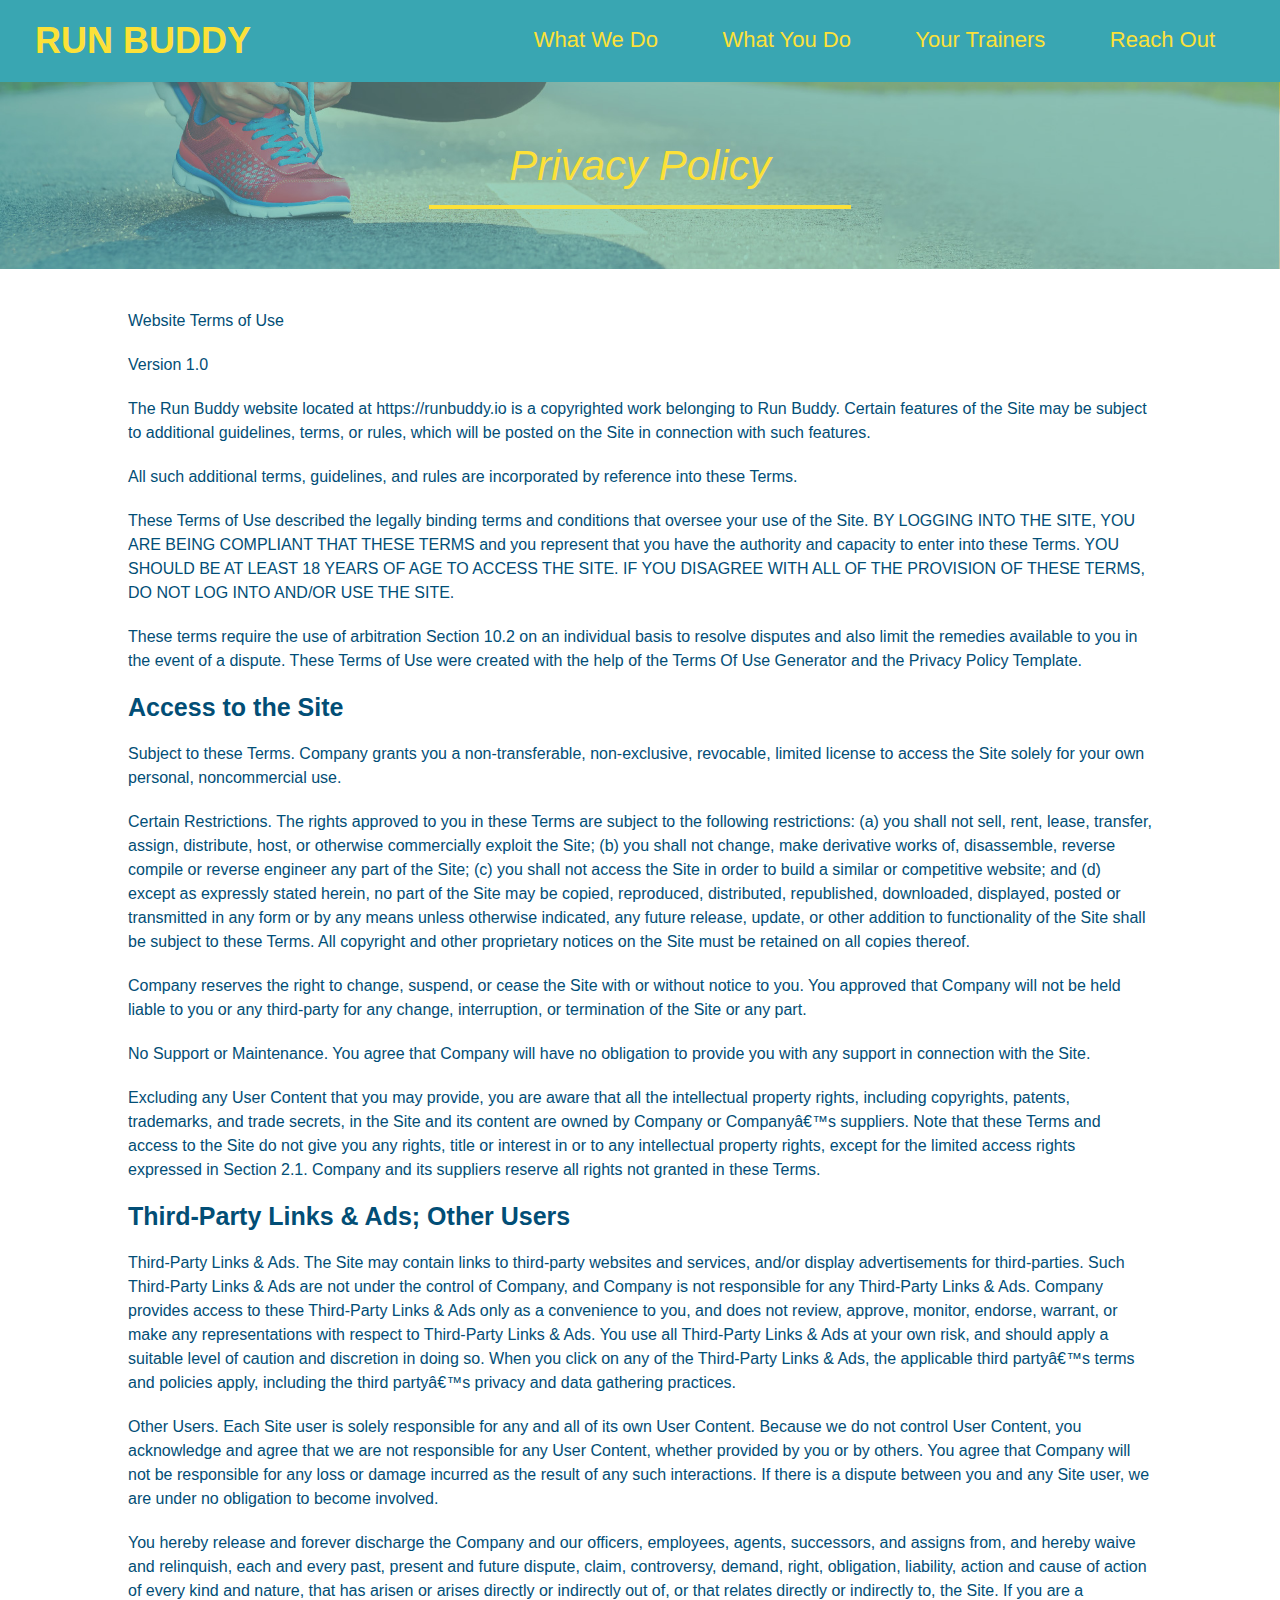
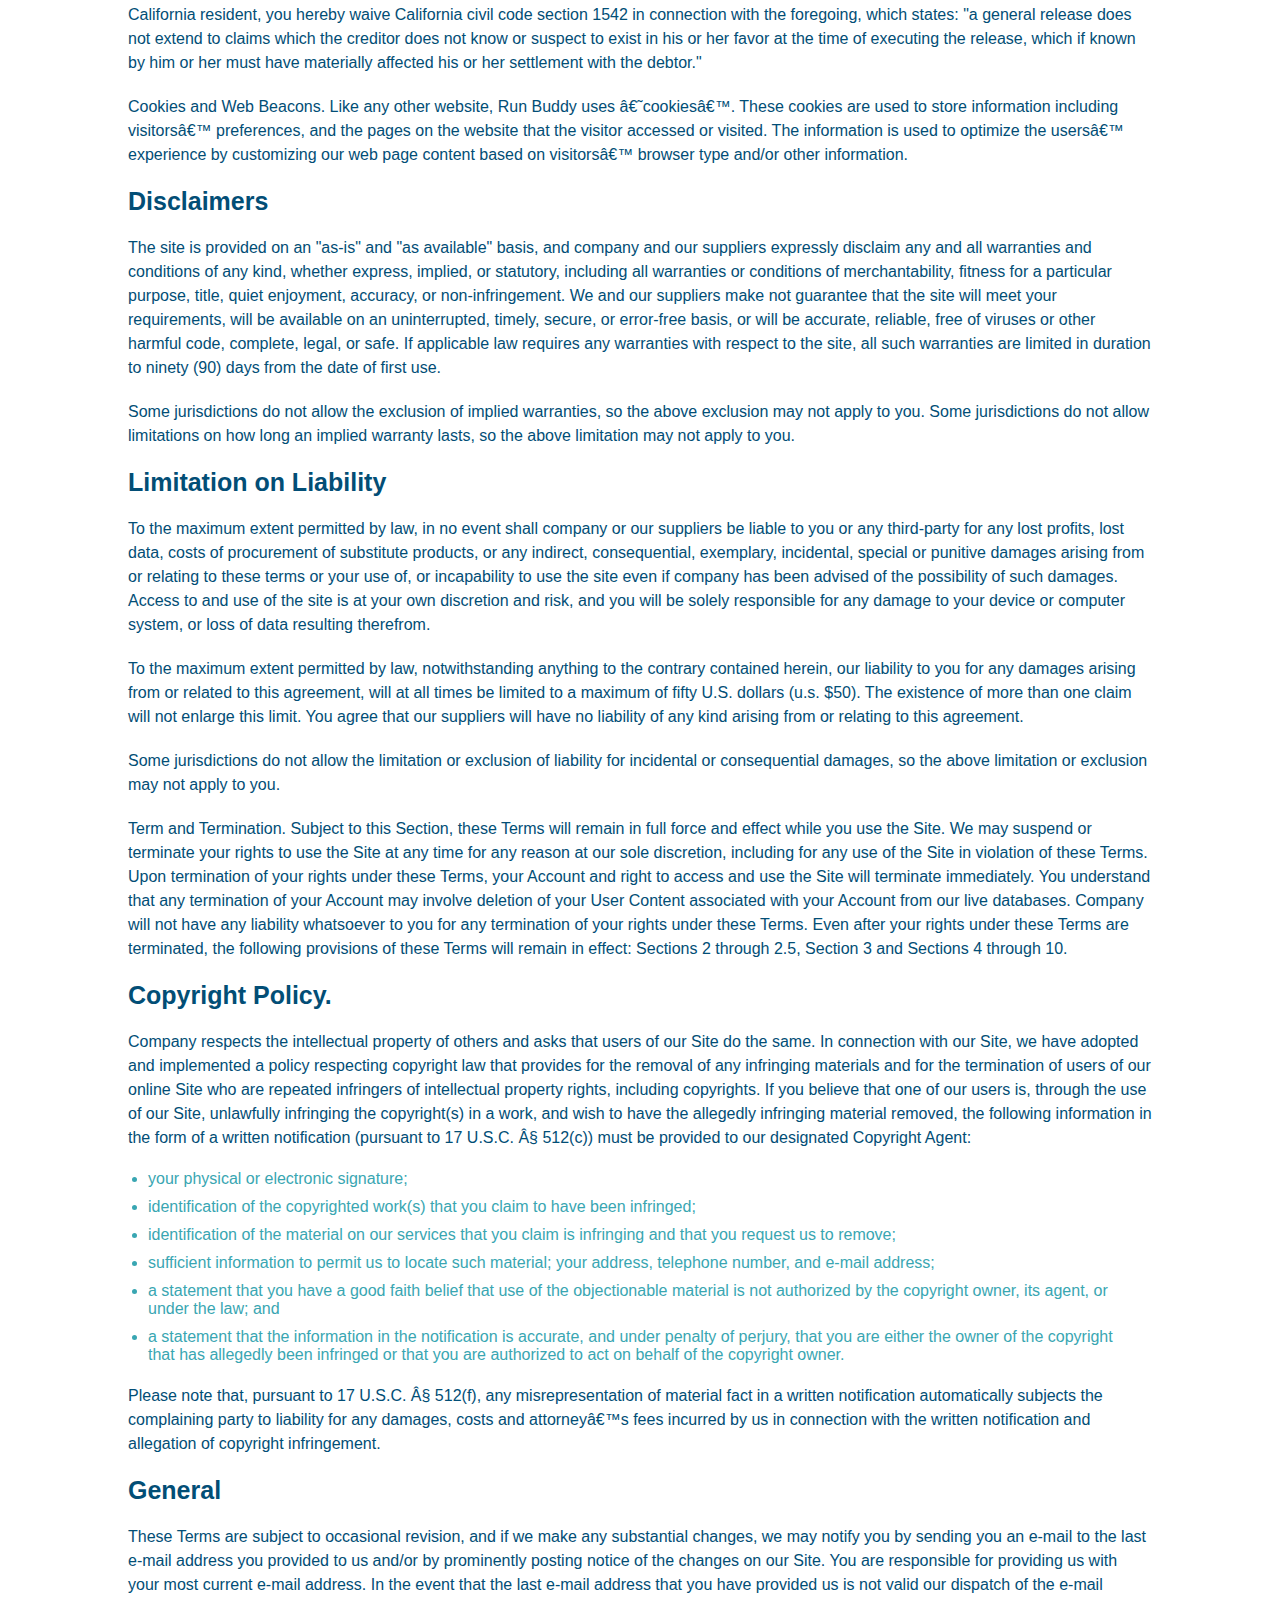
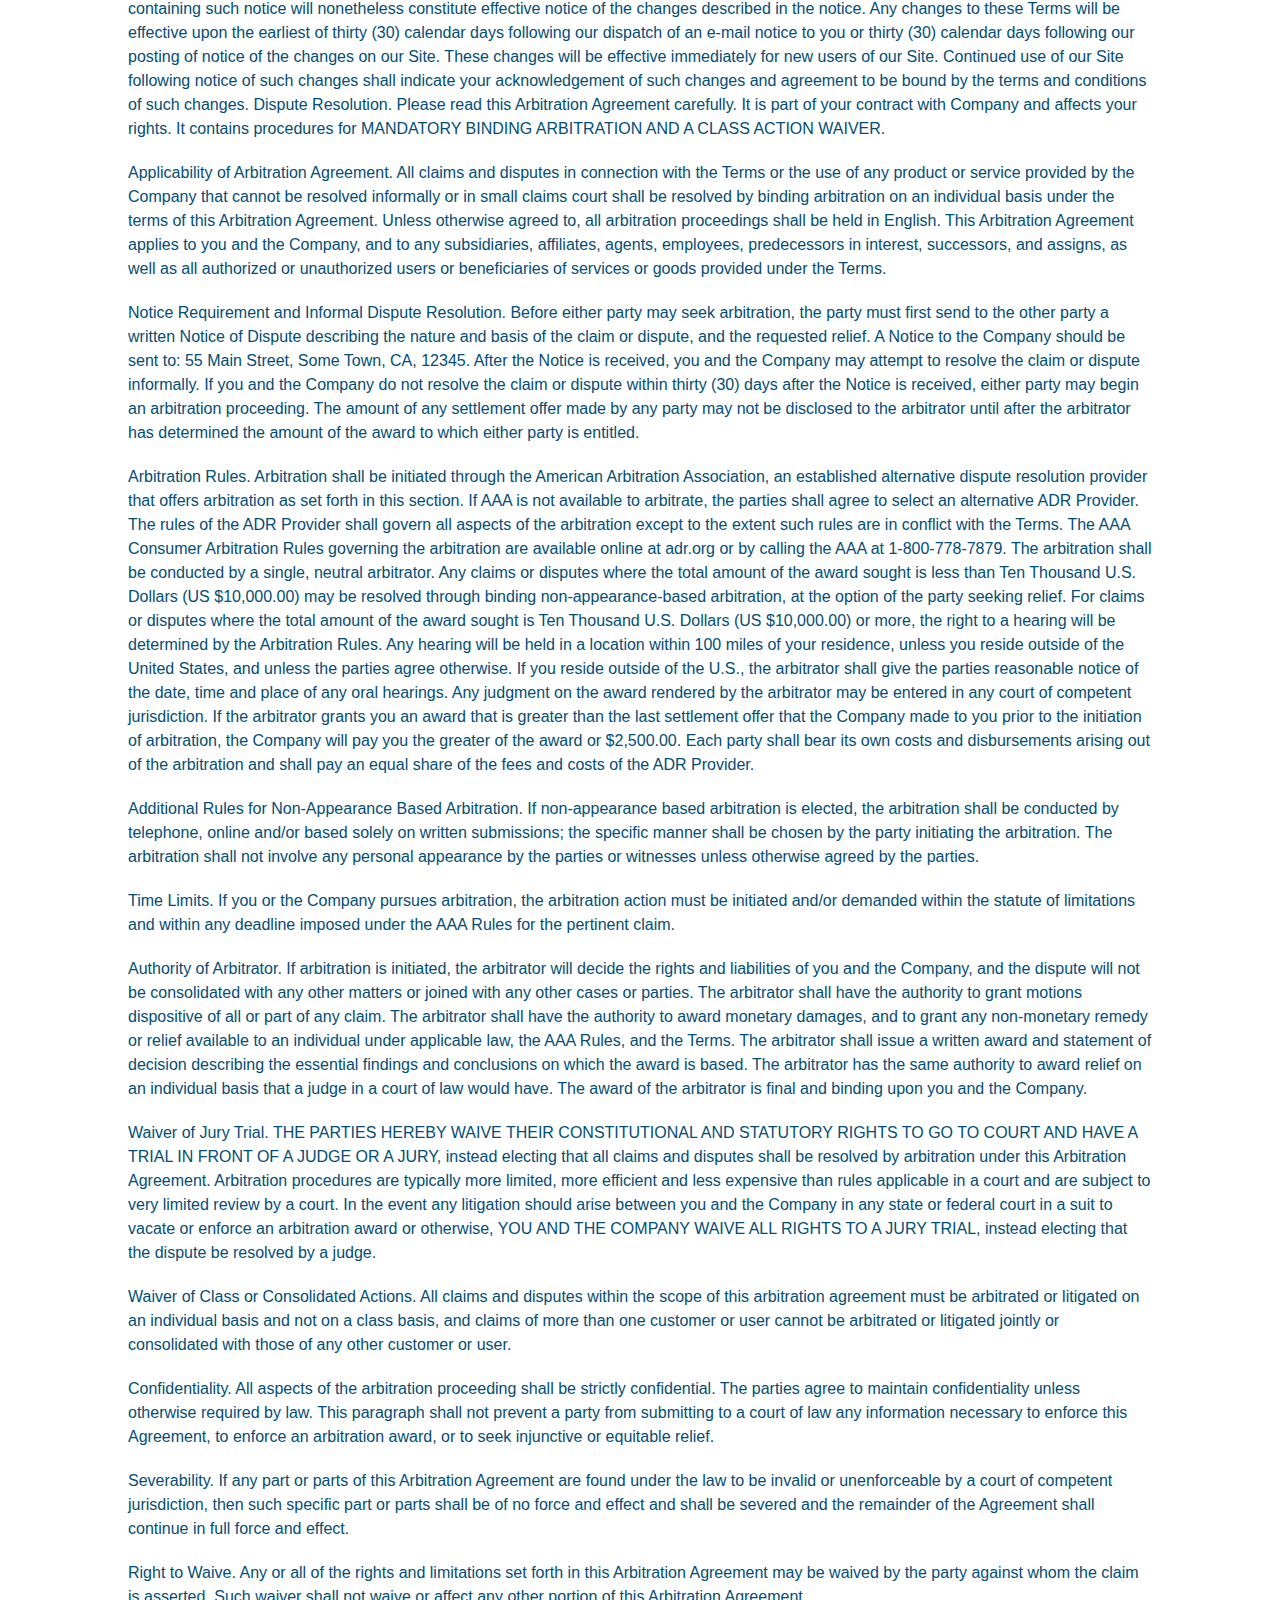
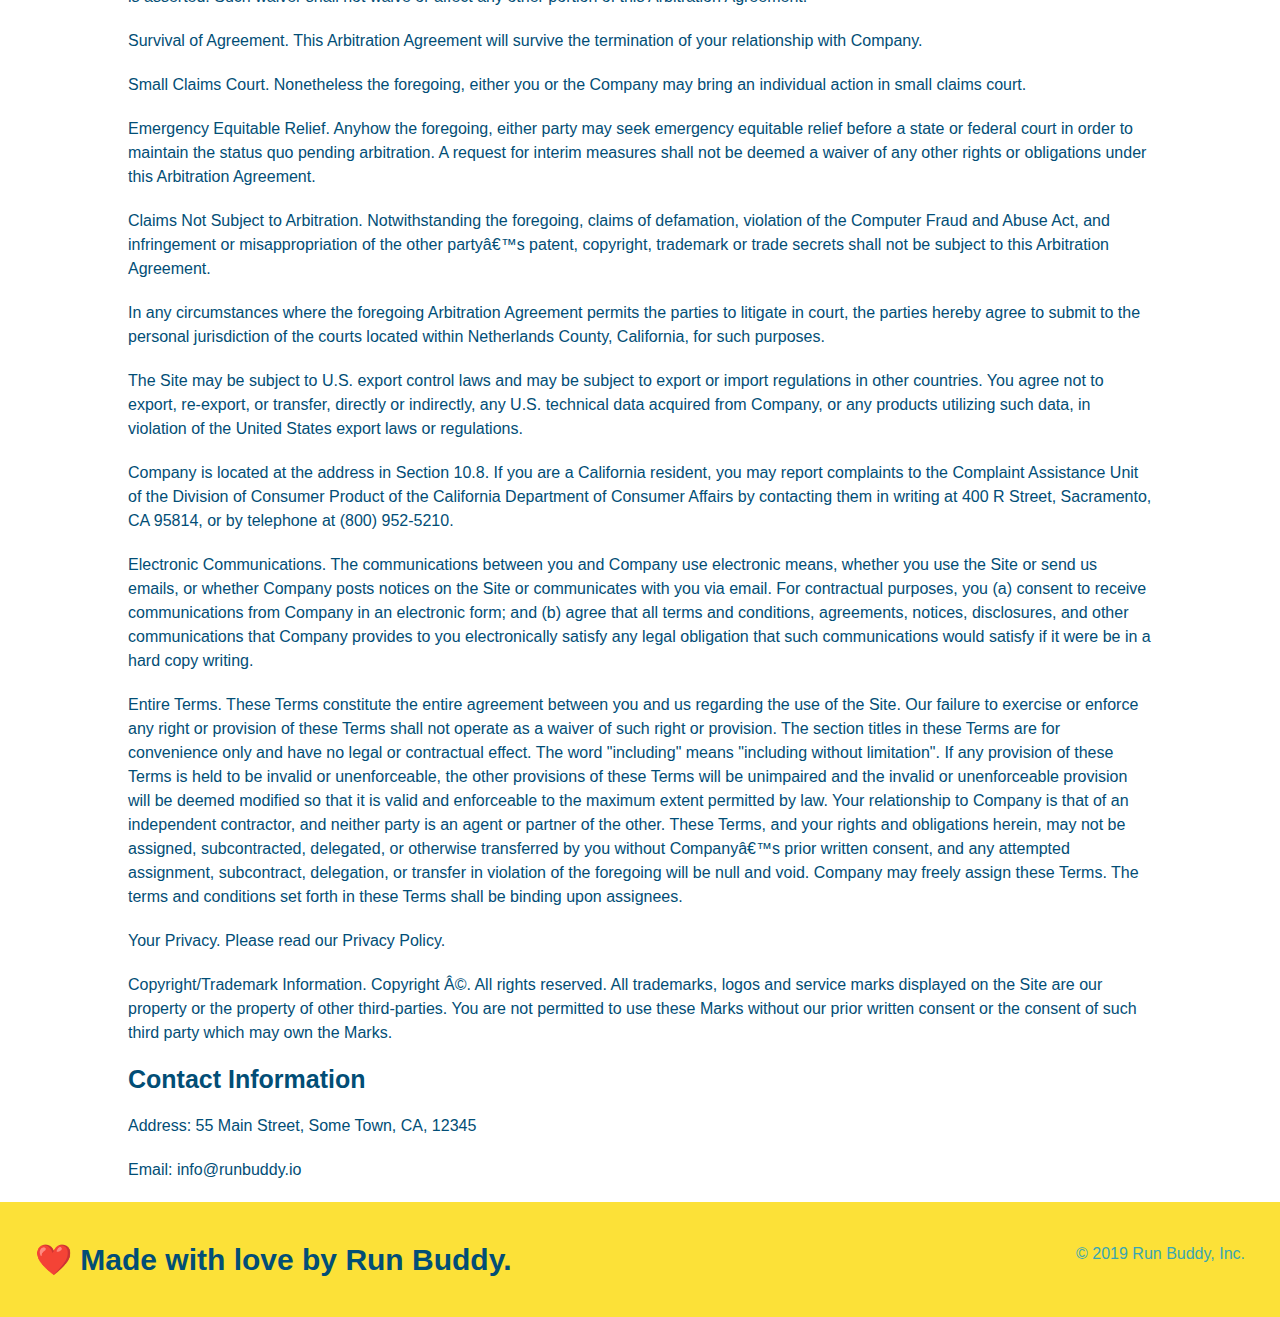
==== private-policy.html @ aa8a50f5 "added privacy policy css" ====
<!DOCTYPE html>
<html lang="en">
  <head>
    <meta charset="UTF-8" />
    <link rel = 'stylesheet' href = './assets/css/style.css' />
    <link rel="stylesheet" href="./assets/css/secondary-styles.css" />
    <title>Privacy Policy - Run Buddy</title>
  </head>
  <body>
    <header>
        <h1>
            <a href = '/'>RUN BUDDY</a>
        </h1>
        <nav>
            <!-- Unordered list elements -->
            <ul>
                <!-- List item elements -->
                <li>
                    <!-- anchor element -->
                    <a href="./index.html#what-we-do">What We Do</a>
                </li>
                <li>
                    <a href="./index.html#what-you-do">What You Do</a>
                </li>
                <li>
                    <a href="./index.html#your-trainers">Your Trainers</a>
                </li>
                <li>
                    <a href="./index.html#reach-out">Reach Out</a>
                </li>
            </ul>
        </nav>
    </header>
    <section class="hero">
        <h2 class="page-title">
            Privacy Policy
        </h2>
    </section>
    <article class="secondary-content">
        <p>
            Website Terms of Use
          </p>
    
          <p>
            Version 1.0
          </p>
    
          <p>
            The Run Buddy website located at https://runbuddy.io is a copyrighted work belonging to Run Buddy. Certain
            features of the Site may be subject to additional guidelines, terms, or rules, which will be posted on the Site
            in connection with such features.
          </p>
    
          <p>
            All such additional terms, guidelines, and rules are incorporated by reference into these Terms.
          </p>
    
          <p>
            These Terms of Use described the legally binding terms and conditions that oversee your use of the Site. BY
            LOGGING INTO THE SITE, YOU ARE BEING COMPLIANT THAT THESE TERMS and you represent that you have the authority
            and capacity to enter into these Terms. YOU SHOULD BE AT LEAST 18 YEARS OF AGE TO ACCESS THE SITE. IF YOU
            DISAGREE WITH ALL OF THE PROVISION OF THESE TERMS, DO NOT LOG INTO AND/OR USE THE SITE.
          </p>
    
          <p>
            These terms require the use of arbitration Section 10.2 on an individual basis to resolve disputes and also
            limit the remedies available to you in the event of a dispute. These Terms of Use were created with the help of
            the Terms Of Use Generator and the Privacy Policy Template.
          </p>
    
          <h3>
            Access to the Site
          </h3>
    
          <p>
            Subject to these Terms. Company grants you a non-transferable, non-exclusive, revocable, limited license to
            access the Site solely for your own personal, noncommercial use.
          </p>
    
          <p>
            Certain Restrictions. The rights approved to you in these Terms are subject to the following restrictions: (a)
            you shall not sell, rent, lease, transfer, assign, distribute, host, or otherwise commercially exploit the Site;
            (b) you shall not change, make derivative works of, disassemble, reverse compile or reverse engineer any part of
            the Site; (c) you shall not access the Site in order to build a similar or competitive website; and (d) except
            as expressly stated herein, no part of the Site may be copied, reproduced, distributed, republished, downloaded,
            displayed, posted or transmitted in any form or by any means unless otherwise indicated, any future release,
            update, or other addition to functionality of the Site shall be subject to these Terms. All copyright and other
            proprietary notices on the Site must be retained on all copies thereof.
          </p>
    
          <p>
            Company reserves the right to change, suspend, or cease the Site with or without notice to you. You approved
            that Company will not be held liable to you or any third-party for any change, interruption, or termination of
            the Site or any part.
          </p>
    
          <p>
            No Support or Maintenance. You agree that Company will have no obligation to provide you with any support in
            connection with the Site.
          </p>
    
          <p>
            Excluding any User Content that you may provide, you are aware that all the intellectual property rights,
            including copyrights, patents, trademarks, and trade secrets, in the Site and its content are owned by Company
            or Companyâ€™s suppliers. Note that these Terms and access to the Site do not give you any rights, title or
            interest in or to any intellectual property rights, except for the limited access rights expressed in Section
            2.1. Company and its suppliers reserve all rights not granted in these Terms.
          </p>
    
          <h3>
            Third-Party Links & Ads; Other Users
          </h3>
    
          <p>
            Third-Party Links & Ads. The Site may contain links to third-party websites and services, and/or display
            advertisements for third-parties. Such Third-Party Links & Ads are not under the control of Company, and Company
            is not responsible for any Third-Party Links & Ads. Company provides access to these Third-Party Links & Ads
            only as a convenience to you, and does not review, approve, monitor, endorse, warrant, or make any
            representations with respect to Third-Party Links & Ads. You use all Third-Party Links & Ads at your own risk,
            and should apply a suitable level of caution and discretion in doing so. When you click on any of the
            Third-Party Links & Ads, the applicable third partyâ€™s terms and policies apply, including the third partyâ€™s
            privacy and data gathering practices.
          </p>
    
          <p>
            Other Users. Each Site user is solely responsible for any and all of its own User Content. Because we do not
            control User Content, you acknowledge and agree that we are not responsible for any User Content, whether
            provided by you or by others. You agree that Company will not be responsible for any loss or damage incurred as
            the result of any such interactions. If there is a dispute between you and any Site user, we are under no
            obligation to become involved.
          </p>
    
          <p>
            You hereby release and forever discharge the Company and our officers, employees, agents, successors, and
            assigns from, and hereby waive and relinquish, each and every past, present and future dispute, claim,
            controversy, demand, right, obligation, liability, action and cause of action of every kind and nature, that has
            arisen or arises directly or indirectly out of, or that relates directly or indirectly to, the Site. If you are
            a California resident, you hereby waive California civil code section 1542 in connection with the foregoing,
            which states: "a general release does not extend to claims which the creditor does not know or suspect to exist
            in his or her favor at the time of executing the release, which if known by him or her must have materially
            affected his or her settlement with the debtor."
          </p>
    
          <p>
            Cookies and Web Beacons. Like any other website, Run Buddy uses â€˜cookiesâ€™. These cookies are used to store
            information including visitorsâ€™ preferences, and the pages on the website that the visitor accessed or visited.
            The information is used to optimize the usersâ€™ experience by customizing our web page content based on visitorsâ€™
            browser type and/or other information.
          </p>
    
          <h3>
            Disclaimers
          </h3>
    
          <p>
            The site is provided on an "as-is" and "as available" basis, and company and our suppliers expressly disclaim
            any and all warranties and conditions of any kind, whether express, implied, or statutory, including all
            warranties or conditions of merchantability, fitness for a particular purpose, title, quiet enjoyment, accuracy,
            or non-infringement. We and our suppliers make not guarantee that the site will meet your requirements, will be
            available on an uninterrupted, timely, secure, or error-free basis, or will be accurate, reliable, free of
            viruses or other harmful code, complete, legal, or safe. If applicable law requires any warranties with respect
            to the site, all such warranties are limited in duration to ninety (90) days from the date of first use.
          </p>
    
          <p>
            Some jurisdictions do not allow the exclusion of implied warranties, so the above exclusion may not apply to
            you. Some jurisdictions do not allow limitations on how long an implied warranty lasts, so the above limitation
            may not apply to you.
          </p>
    
          <h3>
            Limitation on Liability
          </h3>
    
          <p>
            To the maximum extent permitted by law, in no event shall company or our suppliers be liable to you or any
            third-party for any lost profits, lost data, costs of procurement of substitute products, or any indirect,
            consequential, exemplary, incidental, special or punitive damages arising from or relating to these terms or
            your use of, or incapability to use the site even if company has been advised of the possibility of such
            damages. Access to and use of the site is at your own discretion and risk, and you will be solely responsible
            for any damage to your device or computer system, or loss of data resulting therefrom.
          </p>
    
          <p>
            To the maximum extent permitted by law, notwithstanding anything to the contrary contained herein, our liability
            to you for any damages arising from or related to this agreement, will at all times be limited to a maximum of
            fifty U.S. dollars (u.s. $50). The existence of more than one claim will not enlarge this limit. You agree that
            our suppliers will have no liability of any kind arising from or relating to this agreement.
          </p>
    
          <p>
            Some jurisdictions do not allow the limitation or exclusion of liability for incidental or consequential
            damages, so the above limitation or exclusion may not apply to you.
          </p>
    
          <p>
            Term and Termination. Subject to this Section, these Terms will remain in full force and effect while you use
            the Site. We may suspend or terminate your rights to use the Site at any time for any reason at our sole
            discretion, including for any use of the Site in violation of these Terms. Upon termination of your rights under
            these Terms, your Account and right to access and use the Site will terminate immediately. You understand that
            any termination of your Account may involve deletion of your User Content associated with your Account from our
            live databases. Company will not have any liability whatsoever to you for any termination of your rights under
            these Terms. Even after your rights under these Terms are terminated, the following provisions of these Terms
            will remain in effect: Sections 2 through 2.5, Section 3 and Sections 4 through 10.
          </p>
    
          <h3>
            Copyright Policy.
          </h3>
    
          <p>
            Company respects the intellectual property of others and asks that users of our Site do the same. In connection
            with our Site, we have adopted and implemented a policy respecting copyright law that provides for the removal
            of any infringing materials and for the termination of users of our online Site who are repeated infringers of
            intellectual property rights, including copyrights. If you believe that one of our users is, through the use of
            our Site, unlawfully infringing the copyright(s) in a work, and wish to have the allegedly infringing material
            removed, the following information in the form of a written notification (pursuant to 17 U.S.C. Â§ 512(c)) must
            be provided to our designated Copyright Agent:
          </p>
    
          <ul>
            <li>
              your physical or electronic signature;
            </li>
            <li>
              identification of the copyrighted work(s) that you claim to have been infringed;
            </li>
            <li>
              identification of the material on our services that you claim is infringing and that you request us to remove;
            </li>
            <li>
              sufficient information to permit us to locate such material; your address, telephone number, and e-mail
              address;
            </li>
            <li>
              a statement that you have a good faith belief that use of the objectionable material is not authorized by the
              copyright owner, its agent, or under the law; and
            </li>
            <li>
              a statement that the information in the notification is accurate, and under penalty of perjury, that you are
              either the owner of the copyright that has allegedly been infringed or that you are authorized to act on
              behalf of the copyright owner.
            </li>
          </ul>
    
          <p>
            Please note that, pursuant to 17 U.S.C. Â§ 512(f), any misrepresentation of material fact in a written
            notification automatically subjects the complaining party to liability for any damages, costs and attorneyâ€™s
            fees incurred by us in connection with the written notification and allegation of copyright infringement.
          </p>
    
          <h3>
            General
          </h3>
    
          <p>
            These Terms are subject to occasional revision, and if we make any substantial changes, we may notify you by
            sending you an e-mail to the last e-mail address you provided to us and/or by prominently posting notice of the
            changes on our Site. You are responsible for providing us with your most current e-mail address. In the event
            that the last e-mail address that you have provided us is not valid our dispatch of the e-mail containing such
            notice will nonetheless constitute effective notice of the changes described in the notice. Any changes to these
            Terms will be effective upon the earliest of thirty (30) calendar days following our dispatch of an e-mail
            notice to you or thirty (30) calendar days following our posting of notice of the changes on our Site. These
            changes will be effective immediately for new users of our Site. Continued use of our Site following notice of
            such changes shall indicate your acknowledgement of such changes and agreement to be bound by the terms and
            conditions of such changes. Dispute Resolution. Please read this Arbitration Agreement carefully. It is part of
            your contract with Company and affects your rights. It contains procedures for MANDATORY BINDING ARBITRATION AND
            A CLASS ACTION WAIVER.
          </p>
    
          <p>
            Applicability of Arbitration Agreement. All claims and disputes in connection with the Terms or the use of any
            product or service provided by the Company that cannot be resolved informally or in small claims court shall be
            resolved by binding arbitration on an individual basis under the terms of this Arbitration Agreement. Unless
            otherwise agreed to, all arbitration proceedings shall be held in English. This Arbitration Agreement applies to
            you and the Company, and to any subsidiaries, affiliates, agents, employees, predecessors in interest,
            successors, and assigns, as well as all authorized or unauthorized users or beneficiaries of services or goods
            provided under the Terms.
          </p>
    
          <p>
            Notice Requirement and Informal Dispute Resolution. Before either party may seek arbitration, the party must
            first send to the other party a written Notice of Dispute describing the nature and basis of the claim or
            dispute, and the requested relief. A Notice to the Company should be sent to: 55 Main Street, Some Town, CA,
            12345. After the Notice is received, you and the Company may attempt to resolve the claim or dispute informally.
            If you and the Company do not resolve the claim or dispute within thirty (30) days after the Notice is received,
            either party may begin an arbitration proceeding. The amount of any settlement offer made by any party may not
            be disclosed to the arbitrator until after the arbitrator has determined the amount of the award to which either
            party is entitled.
          </p>
    
          <p>
            Arbitration Rules. Arbitration shall be initiated through the American Arbitration Association, an established
            alternative dispute resolution provider that offers arbitration as set forth in this section. If AAA is not
            available to arbitrate, the parties shall agree to select an alternative ADR Provider. The rules of the ADR
            Provider shall govern all aspects of the arbitration except to the extent such rules are in conflict with the
            Terms. The AAA Consumer Arbitration Rules governing the arbitration are available online at adr.org or by
            calling the AAA at 1-800-778-7879. The arbitration shall be conducted by a single, neutral arbitrator. Any
            claims or disputes where the total amount of the award sought is less than Ten Thousand U.S. Dollars (US
            $10,000.00) may be resolved through binding non-appearance-based arbitration, at the option of the party seeking
            relief. For claims or disputes where the total amount of the award sought is Ten Thousand U.S. Dollars (US
            $10,000.00) or more, the right to a hearing will be determined by the Arbitration Rules. Any hearing will be
            held in a location within 100 miles of your residence, unless you reside outside of the United States, and
            unless the parties agree otherwise. If you reside outside of the U.S., the arbitrator shall give the parties
            reasonable notice of the date, time and place of any oral hearings. Any judgment on the award rendered by the
            arbitrator may be entered in any court of competent jurisdiction. If the arbitrator grants you an award that is
            greater than the last settlement offer that the Company made to you prior to the initiation of arbitration, the
            Company will pay you the greater of the award or $2,500.00. Each party shall bear its own costs and
            disbursements arising out of the arbitration and shall pay an equal share of the fees and costs of the ADR
            Provider.
          </p>
    
          <p>
            Additional Rules for Non-Appearance Based Arbitration. If non-appearance based arbitration is elected, the
            arbitration shall be conducted by telephone, online and/or based solely on written submissions; the specific
            manner shall be chosen by the party initiating the arbitration. The arbitration shall not involve any personal
            appearance by the parties or witnesses unless otherwise agreed by the parties.
          </p>
    
          <p>
            Time Limits. If you or the Company pursues arbitration, the arbitration action must be initiated and/or demanded
            within the statute of limitations and within any deadline imposed under the AAA Rules for the pertinent claim.
          </p>
    
          <p>
            Authority of Arbitrator. If arbitration is initiated, the arbitrator will decide the rights and liabilities of
            you and the Company, and the dispute will not be consolidated with any other matters or joined with any other
            cases or parties. The arbitrator shall have the authority to grant motions dispositive of all or part of any
            claim. The arbitrator shall have the authority to award monetary damages, and to grant any non-monetary remedy
            or relief available to an individual under applicable law, the AAA Rules, and the Terms. The arbitrator shall
            issue a written award and statement of decision describing the essential findings and conclusions on which the
            award is based. The arbitrator has the same authority to award relief on an individual basis that a judge in a
            court of law would have. The award of the arbitrator is final and binding upon you and the Company.
          </p>
    
          <p>
            Waiver of Jury Trial. THE PARTIES HEREBY WAIVE THEIR CONSTITUTIONAL AND STATUTORY RIGHTS TO GO TO COURT AND HAVE
            A TRIAL IN FRONT OF A JUDGE OR A JURY, instead electing that all claims and disputes shall be resolved by
            arbitration under this Arbitration Agreement. Arbitration procedures are typically more limited, more efficient
            and less expensive than rules applicable in a court and are subject to very limited review by a court. In the
            event any litigation should arise between you and the Company in any state or federal court in a suit to vacate
            or enforce an arbitration award or otherwise, YOU AND THE COMPANY WAIVE ALL RIGHTS TO A JURY TRIAL, instead
            electing that the dispute be resolved by a judge.
          </p>
    
          <p>
            Waiver of Class or Consolidated Actions. All claims and disputes within the scope of this arbitration agreement
            must be arbitrated or litigated on an individual basis and not on a class basis, and claims of more than one
            customer or user cannot be arbitrated or litigated jointly or consolidated with those of any other customer or
            user.
          </p>
    
          <p>
            Confidentiality. All aspects of the arbitration proceeding shall be strictly confidential. The parties agree to
            maintain confidentiality unless otherwise required by law. This paragraph shall not prevent a party from
            submitting to a court of law any information necessary to enforce this Agreement, to enforce an arbitration
            award, or to seek injunctive or equitable relief.
          </p>
    
          <p>
            Severability. If any part or parts of this Arbitration Agreement are found under the law to be invalid or
            unenforceable by a court of competent jurisdiction, then such specific part or parts shall be of no force and
            effect and shall be severed and the remainder of the Agreement shall continue in full force and effect.
          </p>
    
          <p>
            Right to Waive. Any or all of the rights and limitations set forth in this Arbitration Agreement may be waived
            by the party against whom the claim is asserted. Such waiver shall not waive or affect any other portion of this
            Arbitration Agreement.
          </p>
    
          <p>
            Survival of Agreement. This Arbitration Agreement will survive the termination of your relationship with
            Company.
          </p>
    
          <p>
            Small Claims Court. Nonetheless the foregoing, either you or the Company may bring an individual action in small
            claims court.
          </p>
    
          <p>
            Emergency Equitable Relief. Anyhow the foregoing, either party may seek emergency equitable relief before a
            state or federal court in order to maintain the status quo pending arbitration. A request for interim measures
            shall not be deemed a waiver of any other rights or obligations under this Arbitration Agreement.
          </p>
    
          <p>
            Claims Not Subject to Arbitration. Notwithstanding the foregoing, claims of defamation, violation of the
            Computer Fraud and Abuse Act, and infringement or misappropriation of the other partyâ€™s patent, copyright,
            trademark or trade secrets shall not be subject to this Arbitration Agreement.
          </p>
    
          <p>
            In any circumstances where the foregoing Arbitration Agreement permits the parties to litigate in court, the
            parties hereby agree to submit to the personal jurisdiction of the courts located within Netherlands County,
            California, for such purposes.
          </p>
    
          <p>
            The Site may be subject to U.S. export control laws and may be subject to export or import regulations in other
            countries. You agree not to export, re-export, or transfer, directly or indirectly, any U.S. technical data
            acquired from Company, or any products utilizing such data, in violation of the United States export laws or
            regulations.
          </p>
    
          <p>
            Company is located at the address in Section 10.8. If you are a California resident, you may report complaints
            to the Complaint Assistance Unit of the Division of Consumer Product of the California Department of Consumer
            Affairs by contacting them in writing at 400 R Street, Sacramento, CA 95814, or by telephone at (800) 952-5210.
          </p>
    
          <p>
            Electronic Communications. The communications between you and Company use electronic means, whether you use the
            Site or send us emails, or whether Company posts notices on the Site or communicates with you via email. For
            contractual purposes, you (a) consent to receive communications from Company in an electronic form; and (b)
            agree that all terms and conditions, agreements, notices, disclosures, and other communications that Company
            provides to you electronically satisfy any legal obligation that such communications would satisfy if it were be
            in a hard copy writing.
          </p>
    
          <p>
            Entire Terms. These Terms constitute the entire agreement between you and us regarding the use of the Site. Our
            failure to exercise or enforce any right or provision of these Terms shall not operate as a waiver of such right
            or provision. The section titles in these Terms are for convenience only and have no legal or contractual
            effect. The word "including" means "including without limitation". If any provision of these Terms is held to be
            invalid or unenforceable, the other provisions of these Terms will be unimpaired and the invalid or
            unenforceable provision will be deemed modified so that it is valid and enforceable to the maximum extent
            permitted by law. Your relationship to Company is that of an independent contractor, and neither party is an
            agent or partner of the other. These Terms, and your rights and obligations herein, may not be assigned,
            subcontracted, delegated, or otherwise transferred by you without Companyâ€™s prior written consent, and any
            attempted assignment, subcontract, delegation, or transfer in violation of the foregoing will be null and void.
            Company may freely assign these Terms. The terms and conditions set forth in these Terms shall be binding upon
            assignees.
          </p>
    
          <p>
            Your Privacy. Please read our Privacy Policy.
          </p>
    
          <p>
            Copyright/Trademark Information. Copyright Â©. All rights reserved. All trademarks, logos and service marks
            displayed on the Site are our property or the property of other third-parties. You are not permitted to use
            these Marks without our prior written consent or the consent of such third party which may own the Marks.
          </p>
    
          <h3>
            Contact Information
          </h3>
    
          <p>
            Address: 55 Main Street, Some Town, CA, 12345
          </p>
    
          <p>
            Email: info@runbuddy.io
          </p>
    </article>
    <footer>
        <h2>❤️ Made with love by Run Buddy.</h2>
        <div>
            &copy; 2019 Run Buddy, Inc.
        </div>
    </footer>
  </body>
</html>
---- assets/css/style.css ----
* {
    margin: 0;
    padding: 0;
    box-sizing: border-box;
}

body {
    font-family: Arial, Helvetica, sans-serif;
    color: #39a6b2;
}

header {
    padding: 20px 35px;
    background-color: #39a6b2;
}

header h1 {
    font-weight: bold;
    font-size: 36px;
    color: #fce138;
    margin: 0;
    display: inline;
}

header a {
    color: #fce138;
    text-decoration: none;
}

header nav {
    float: right;
    margin: 7px 0;
}

header nav ul li {
    display: inline;
}

header nav ul li a {
    margin: 0 30px;
    font-weight: lighter;
    font-size: 22px;
}

footer {
    background: #fce138;
    width: 100%;
    padding: 40px 35px;
}

footer h2 {
    display: inline;
    color: #024e76;
    font-size: 30px;
    margin: 0;
}

footer div {
    float: right;
    line-height: 1.5;
    text-align: right;
}

footer a {
    color: #024e76;
}

section {
    padding: 60px;
}

/* Hero Style Start */
.hero {
    background-image: url('../images/hero-bg.jpg');
    height: 600px;
    background-size: cover;
    background-position: center;
    position: relative;
}

.hero-form {
    background-color: #fce138;
    color: #024e76;
    padding: 20px;
    width: 500px;
    border: solid 3px #024e76;
    position: absolute;
    bottom: 120px;
    right: 140px;
}

.hero-form h3 {
    font-size: 24px;
    margin: 0;
}

.hero-form p {
    margin: 5px 0 15px 0;
}

.form-input {
    border: 1px solid #024e76;
    display: block;
    padding: 7px 15px;
    font-size: 16px;
    color: #024e76;
    width: 100%;
    margin-bottom: 15px;
}

.hero-form label {
    margin: 0 5px;
}

.hero-form button {
    background-color: #024e76;
    color: #fce138;
    border: none;
    padding: 10px 20px;
    font-size: 16px;
}

.intro {
    text-align: center;
}

.intro h2 {
    font-size: 55px;
    color: #024e76;
    margin-bottom: 35px;
    padding: 0 100px 20px 100px;
    border-bottom: 3px solid #fce138;
    display: inline-block;
}

.section-title {
    font-size: 55px;
    color: #024e76;
    margin-bottom: 35px;
    padding: 0 100px 20px 100px;
    display: inline-block;
    border-bottom: 3px solid;
}

.primary-border {
    border-color: #fce138;
}

.secondary-border {
    border-color: #39a6b2;
}

.steps {
    text-align: center;
    background: #fce138;
}

.steps div {
    margin-bottom: 80px;
}

.steps img {
    width: 15%;
    margin: 10px 0;
}

.steps h3 {
    color: #024e76;
    font-size: 46px;
    margin-top: 10px;
}

.steps p {
    color: #39a6b2;
    font-size: 23px;
}

.steps span {
    font-size: 38px;
}

.trainers {
    text-align: center;
}

.trainer {
    width: 900px;
    margin: 0 auto 30px auto;
    background: #024e76;
    color: #fce138;
    overflow: auto;
}

.trainer img {
    width: 35%;
    float: left;
}

.trainer-bio {
    padding: 35px;
    float: left;
    width: 65%;
}

.text-left {
    text-align: left;
}

.text-right {
    text-align: right;
}

.trainer-bio h3 {
    font-size: 32px;
    margin-bottom: 8px;
}

.trainer-bio h4 {
    font-weight: lighter;
    font-size: 26px;
    margin-bottom: 25px;
}

.trainer-bio p {
    font-size: 17px;
    line-height: 1.3;
}

.contact {
    text-align: center;
    background: #024e76;
}

.contact h2 {
    color: #fce138;
}

.contact-info iframe {
    width: 400px;
    height: 400px;
}

.contact-info div {
    width: 410px;
    display: inline-block;
    vertical-align: top;
    text-align: left;
    margin: 30px 0 0 60px;
    color: white;
}

.contact-info h3 {
    color: #fce138;
    font-size: 32px;
}

.contact-info p, .contact-info address {
    margin: 20px 0;
    line-height: 1.5;
    font-size: 20px;
    font-style: normal;
}

.contact-info a {
    color: #fce138;
}
---- assets/css/secondary-styles.css ----
.hero {
    background-position: bottom;
    height: auto;
    text-align: center;
    margin-bottom: 40px;
}

.page-title {
    color: #fce138;
    display: inline-block;
    border-bottom: 4px solid #fce138;
    padding: 0 80px 15px 80px;
    font-weight: normal;
    font-size: 42px;
    font-style: italic;
}

.secondary-content {
    width: 80%;
    margin: 0 auto;
    color: #024e76;
}

.secondary-content h3 {
    font-size: 25px;
    margin: 20px 0;
}

.secondary-content p {
    font-size: 16px;
    line-height: 1.5;
    margin: 20px 0;
}

.secondary-content ul {
    margin: 15px 20px;
}

.secondary-content li {
    color: #39a6b2;
    margin: 10px 0;
}
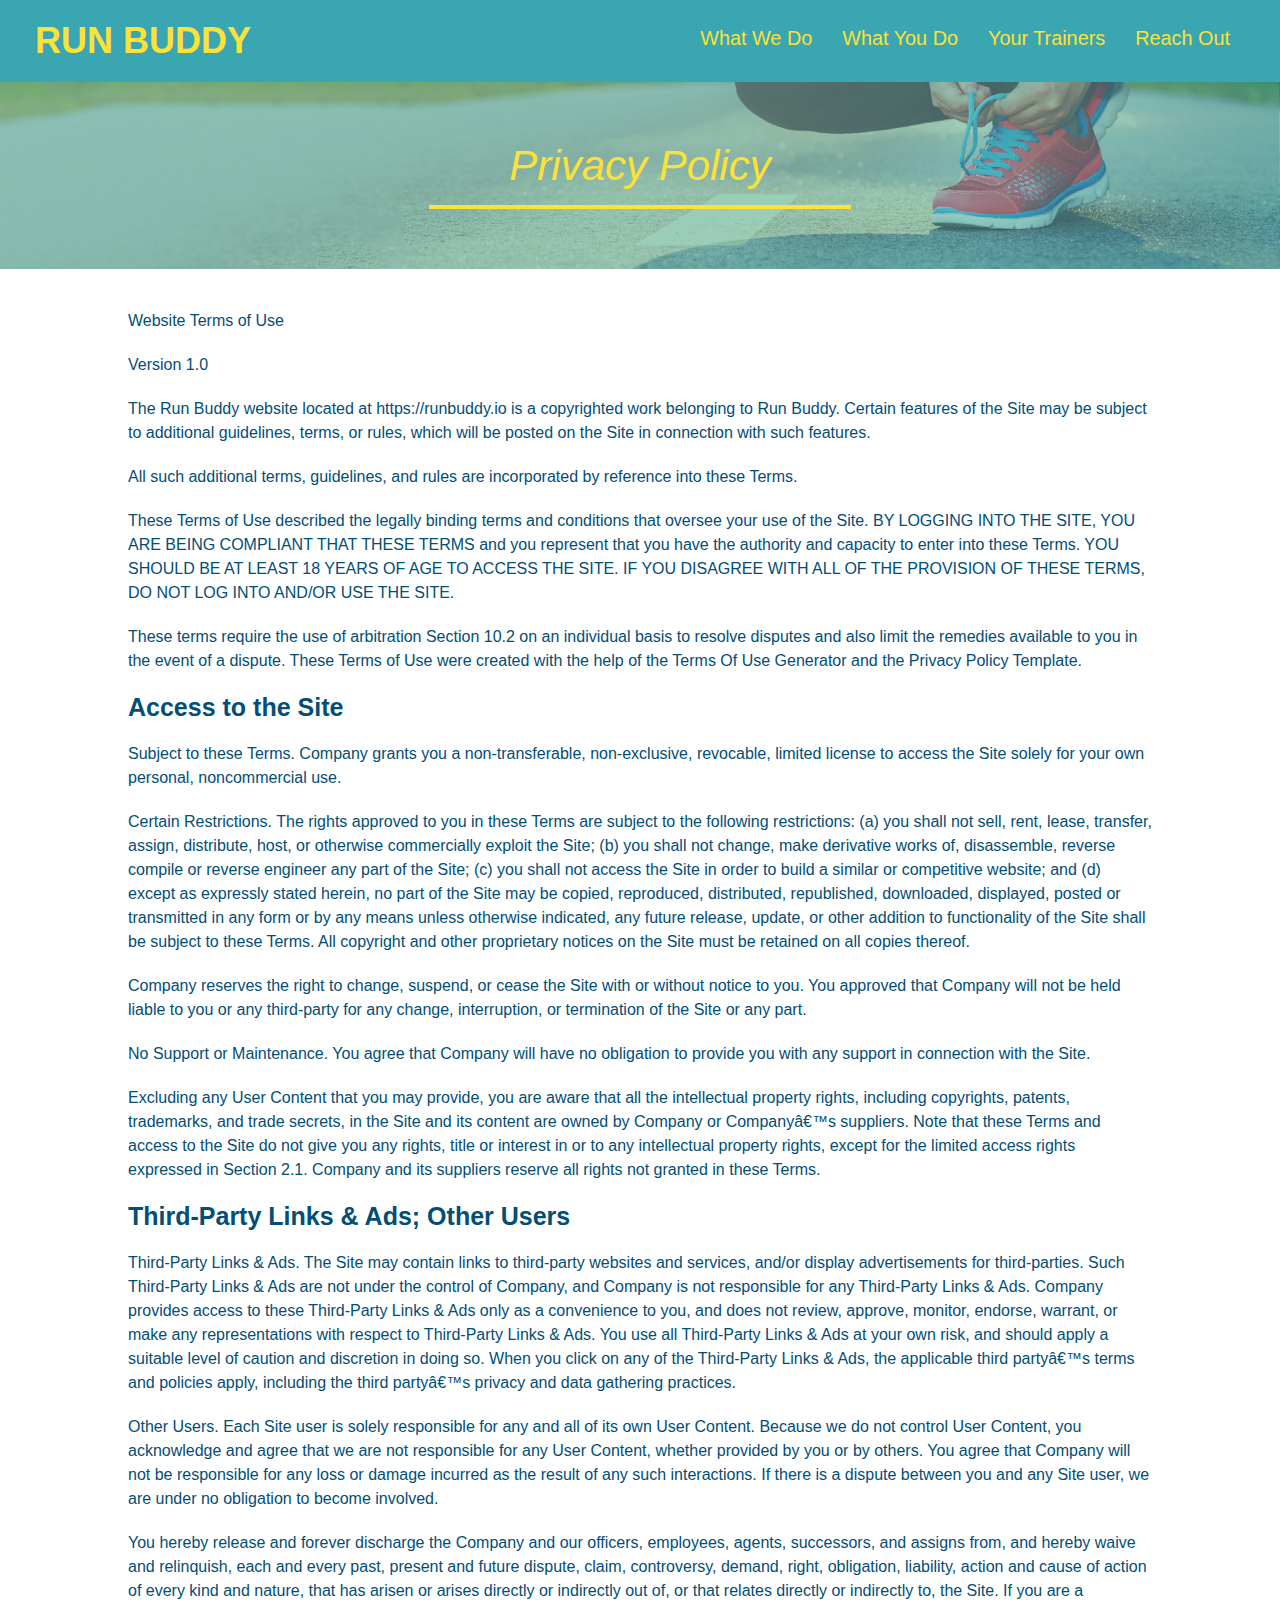
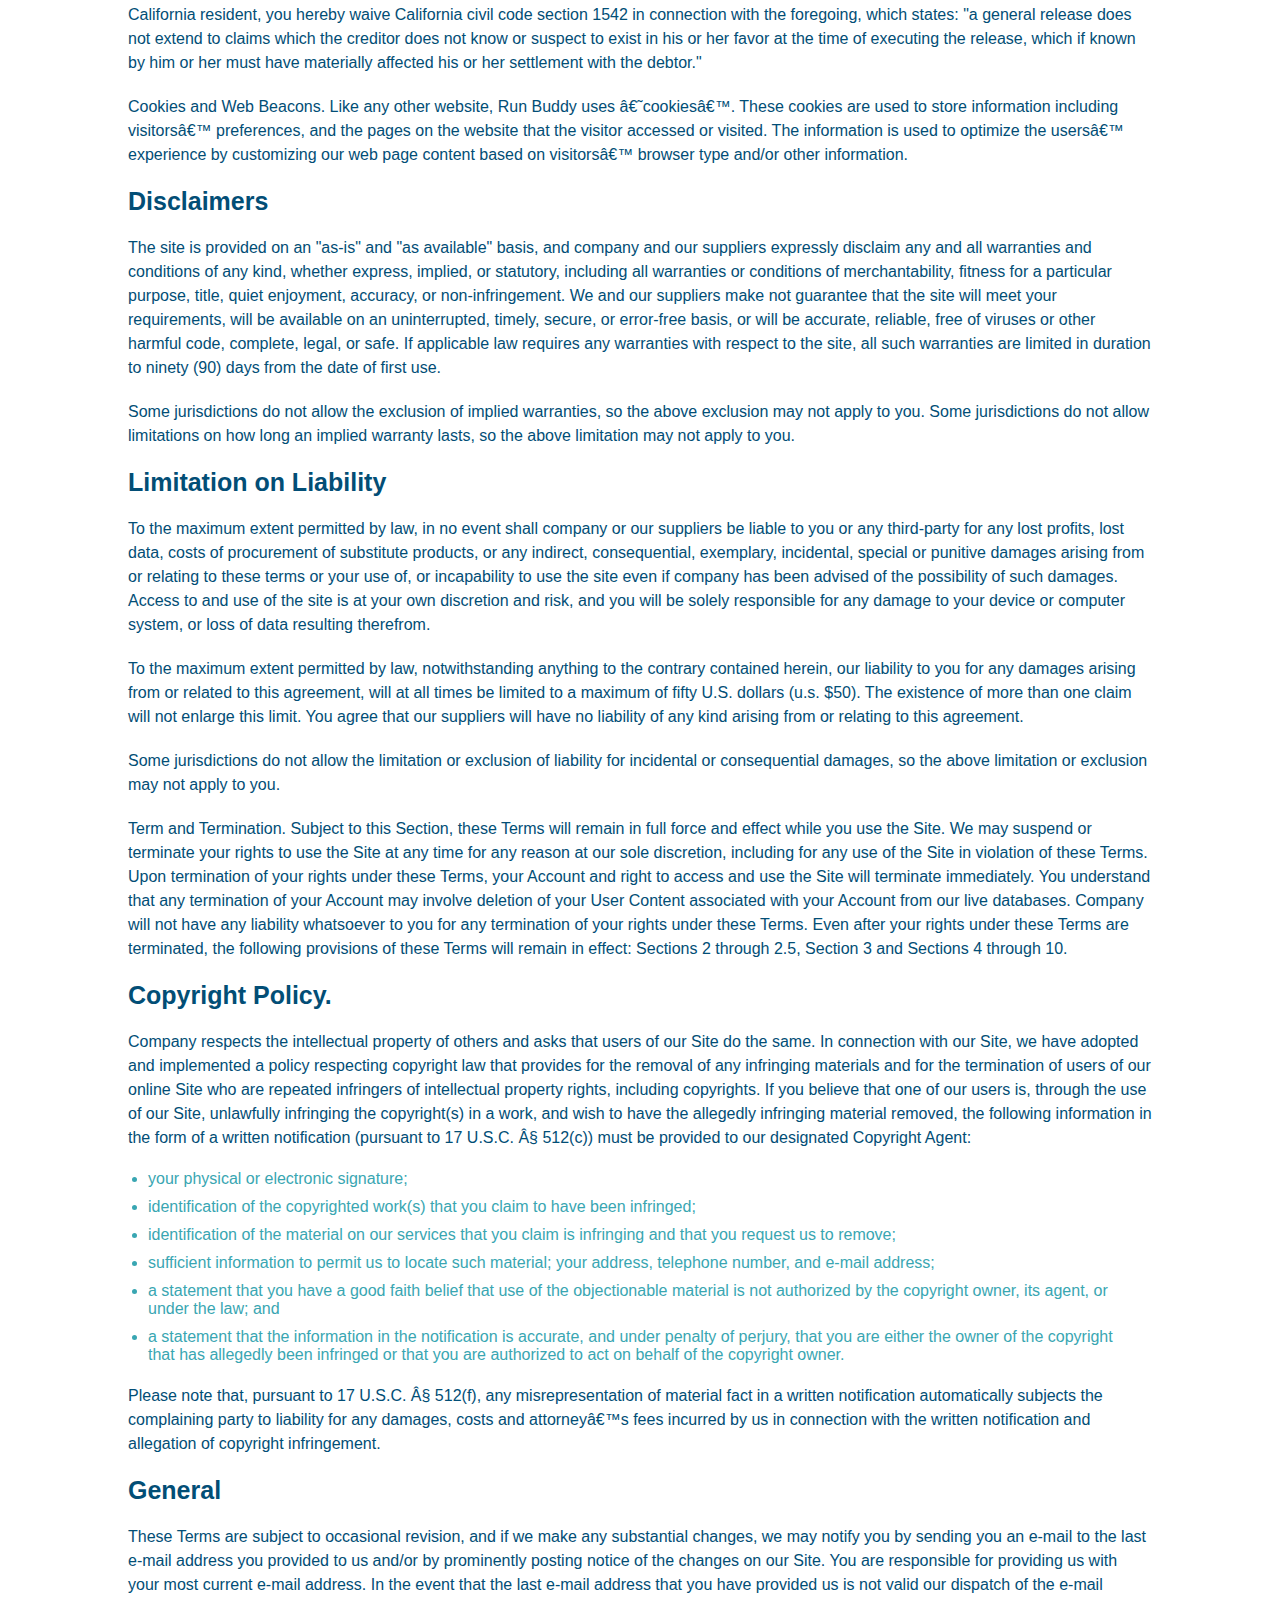
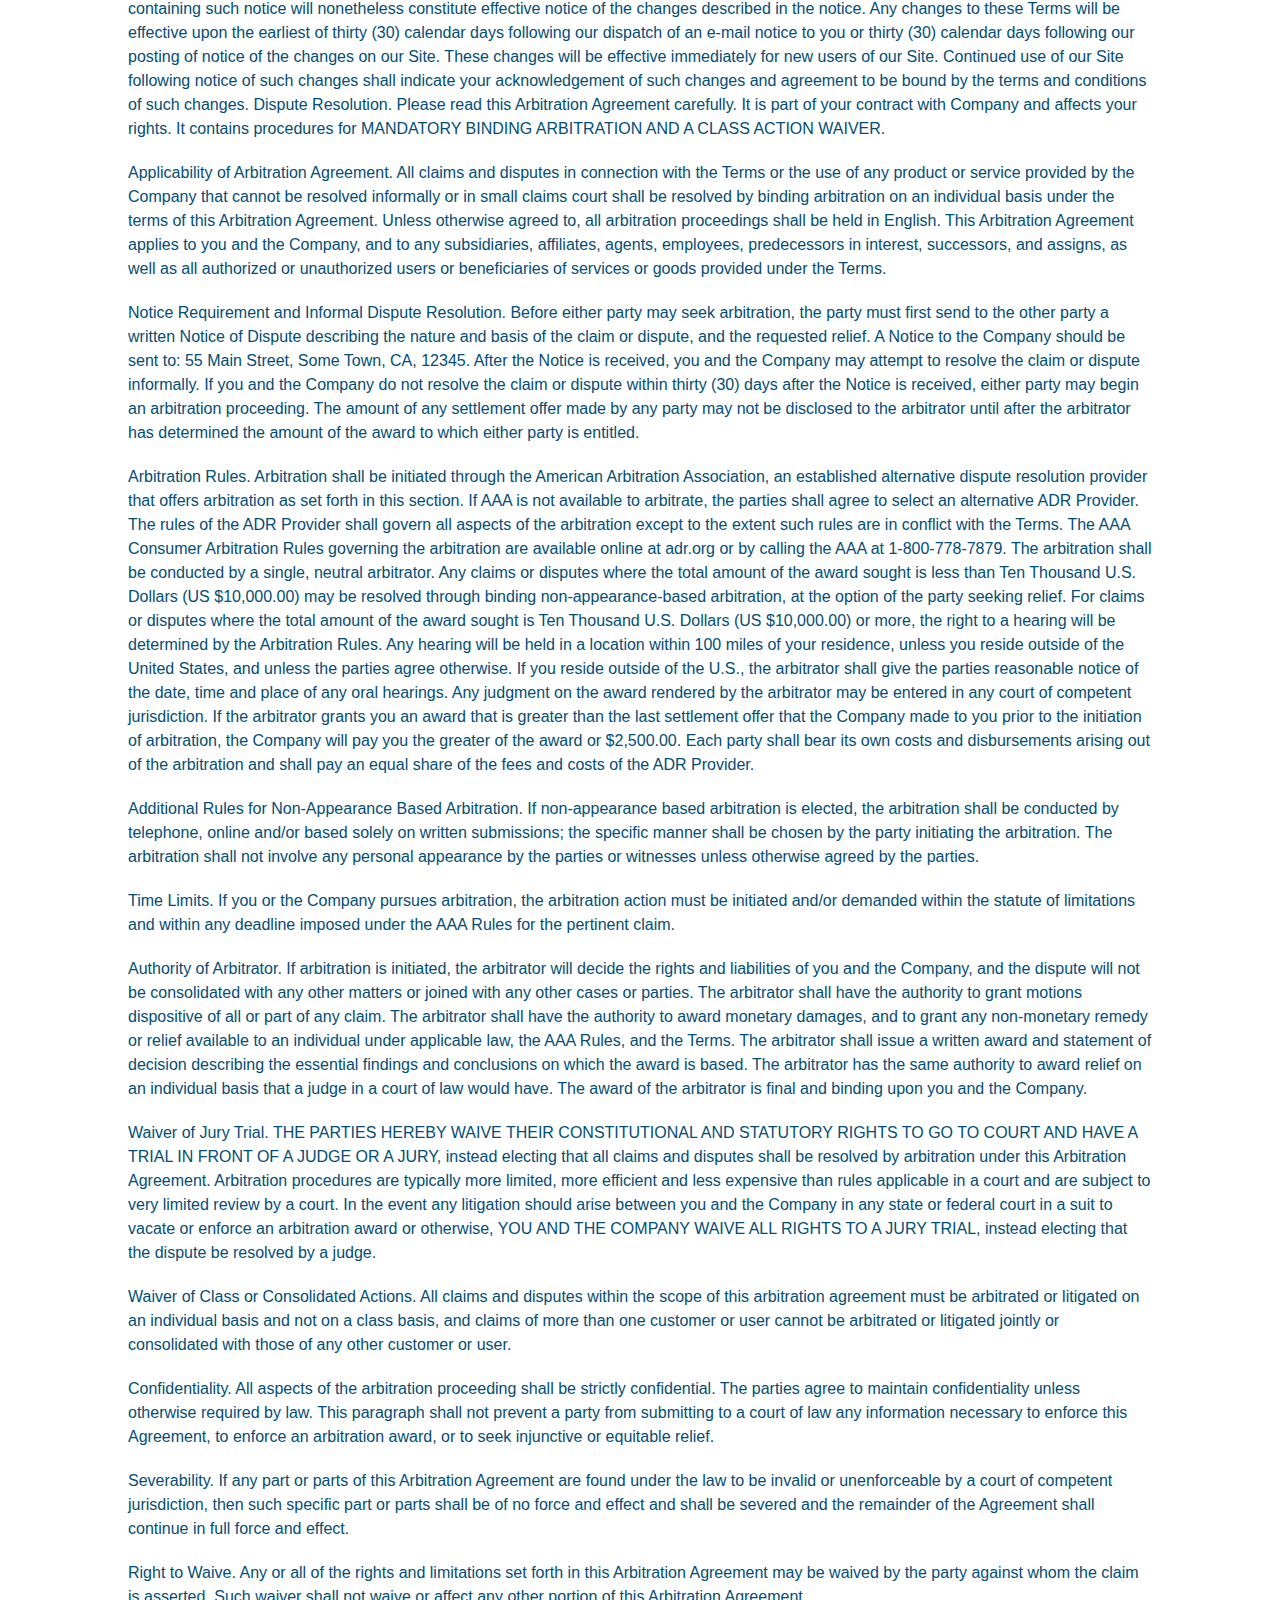
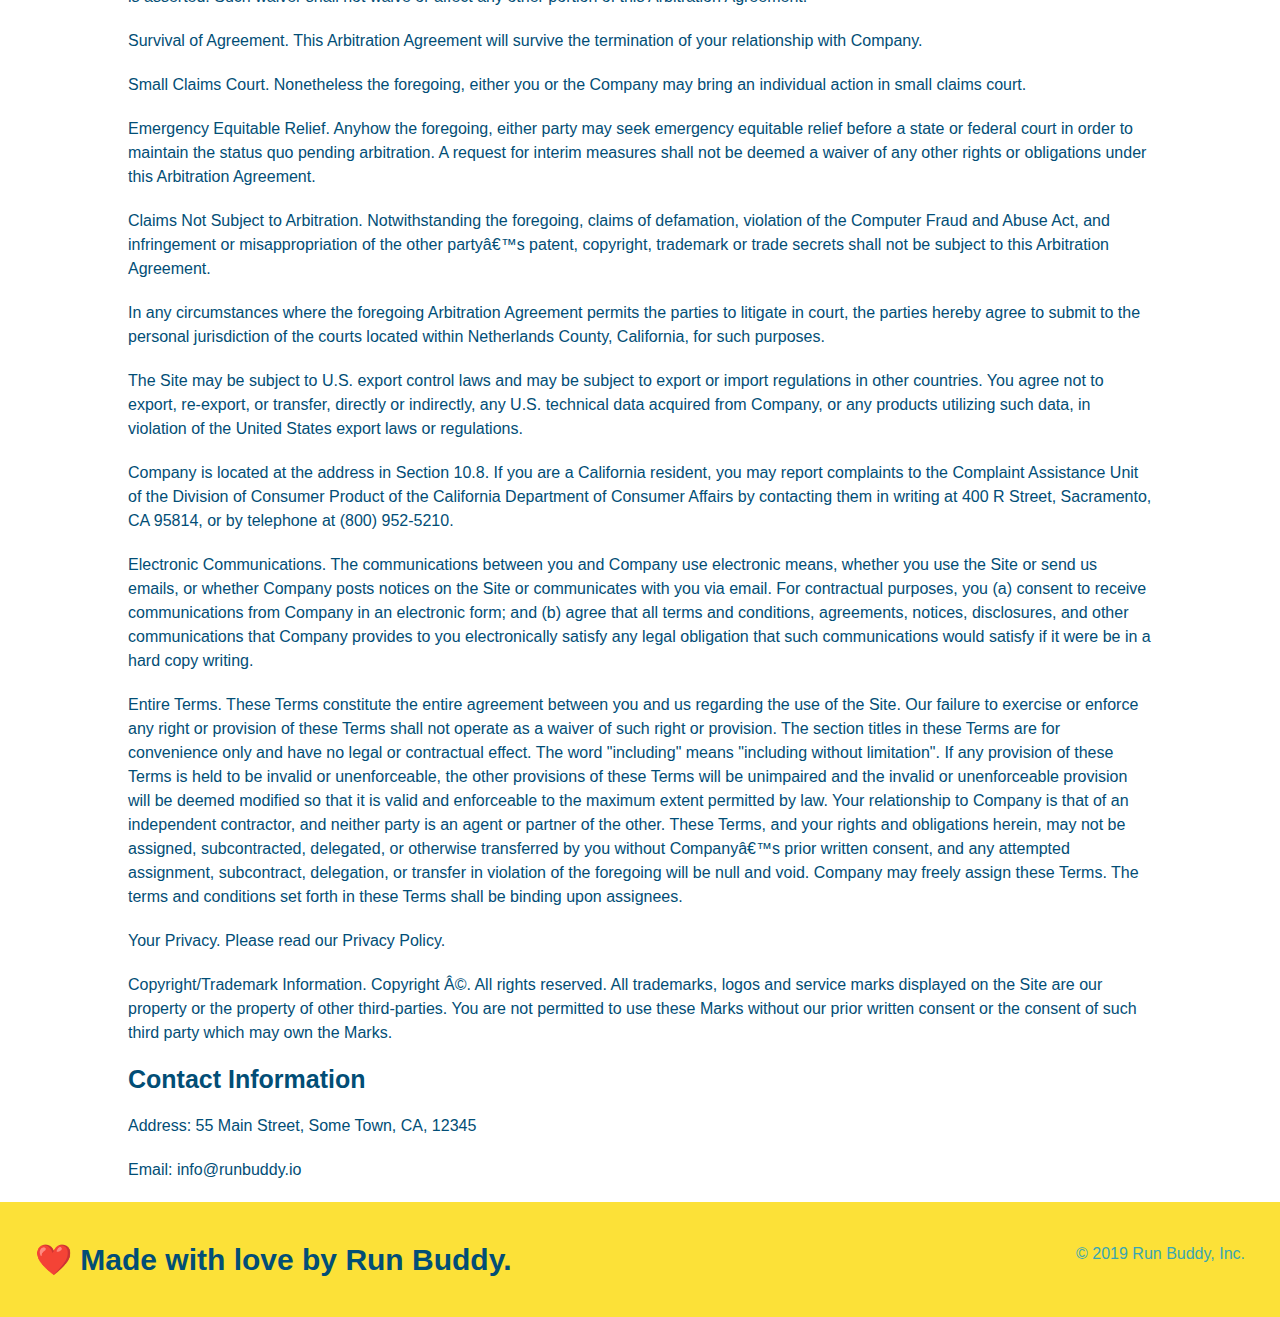
==== commit afc4ad16: "added media queries" ====
--- a/private-policy.html
+++ b/private-policy.html
@@ -3,6 +3,7 @@
 <html lang="en">
   <head>
     <meta charset="UTF-8" />
+    <meta name="viewport" content="width=device-width, initial-scale=1.0" />
     <link rel = 'stylesheet' href = './assets/css/style.css' />
     <link rel="stylesheet" href="./assets/css/secondary-styles.css" />
     <title>Privacy Policy - Run Buddy</title>
--- a/assets/css/style.css
+++ b/assets/css/style.css
@@ -14,6 +14,9 @@
 header {
     padding: 20px 35px;
     background-color: #39a6b2;
+    display: flex;
+    justify-content: space-between;
+    flex-wrap: wrap;
 }
 
 header h1 {
@@ -21,7 +24,6 @@
     font-size: 36px;
     color: #fce138;
     margin: 0;
-    display: inline;
 }
 
 header a {
@@ -30,35 +32,39 @@
 }
 
 header nav {
-    float: right;
     margin: 7px 0;
 }
 
-header nav ul li {
-    display: inline;
+header nav ul {
+    display: flex;
+    flex-wrap: wrap;
+    justify-content: space-between;
+    align-items: center;
+    list-style: none;
 }
 
 header nav ul li a {
-    margin: 0 30px;
+    padding: 10px 15px;
     font-weight: lighter;
-    font-size: 22px;
+    font-size: 1.55vw;
 }
 
 footer {
     background: #fce138;
     width: 100%;
     padding: 40px 35px;
+    display: flex;
+    justify-content: space-between;
+    flex-wrap: wrap;
 }
 
 footer h2 {
-    display: inline;
     color: #024e76;
     font-size: 30px;
     margin: 0;
 }
 
 footer div {
-    float: right;
     line-height: 1.5;
     text-align: right;
 }
@@ -74,21 +80,36 @@
 /* Hero Style Start */
 .hero {
     background-image: url('../images/hero-bg.jpg');
-    height: 600px;
     background-size: cover;
     background-position: center;
-    position: relative;
+    display: flex;
+    justify-content: center;
+    flex-wrap: wrap;
+    align-items: flex-start;
 }
 
 .hero-form {
     background-color: #fce138;
     color: #024e76;
     padding: 20px;
-    width: 500px;
     border: solid 3px #024e76;
-    position: absolute;
-    bottom: 120px;
-    right: 140px;
+    width: 40%;
+    margin: 3.5%;
+}
+
+.hero-cta {
+    width: 35%;
+    text-align: right;
+    margin: 3.5%;
+    color: #fff;
+    font-size: 18px;
+    line-height: 1.2;
+}
+
+.hero-cta h2 {
+    font-style: italic;
+    font-size: 55px;
+    color: #fce138;
 }
 
 .hero-form h3 {
@@ -122,10 +143,6 @@
     font-size: 16px;
 }
 
-.intro {
-    text-align: center;
-}
-
 .intro h2 {
     font-size: 55px;
     color: #024e76;
@@ -135,13 +152,18 @@
     display: inline-block;
 }
 
+.intro p {
+    text-align: center;
+}
+
 .section-title {
-    font-size: 55px;
-    color: #024e76;
-    margin-bottom: 35px;
-    padding: 0 100px 20px 100px;
-    display: inline-block;
+    font-size: 48px;
+    color: #024e76;
     border-bottom: 3px solid;
+    padding-bottom: 20px;
+    text-align: center;
+    margin: 0 auto 35px auto;
+    width: 50%;
 }
 
 .primary-border {
@@ -153,83 +175,96 @@
 }
 
 .steps {
-    text-align: center;
     background: #fce138;
 }
 
-.steps div {
-    margin-bottom: 80px;
-}
-
-.steps img {
-    width: 15%;
-    margin: 10px 0;
-}
-
-.steps h3 {
+.step h3 {
     color: #024e76;
     font-size: 46px;
-    margin-top: 10px;
-}
-
-.steps p {
+    flex: 1 30%;
+}
+
+.step-info {
+    flex: 2 70%;
+    display: flex;
+    flex-wrap: wrap;
+    align-items: center;
+}
+
+.step-img {
+    flex: 1 12%;
+    margin-right: 20px;
+}
+
+.step-img img {
+    max-width: 100%;
+}
+
+.step-text {
+    flex: 12;
+}
+
+.step-text p {
     color: #39a6b2;
-    font-size: 23px;
-}
-
-.steps span {
-    font-size: 38px;
+    font-size: 18px;
+}
+
+.step-text h4 {
+    font-size: 26px;
+    line-height: 1.5;
+    color: #024e76;
+}
+
+.step {
+    margin: 50px auto;
+    padding-bottom: 50px;
+    width: 80%;
+    border-bottom: 1px solid #39a6b2;
+    display: flex;
+    flex-wrap: wrap;
+    align-items: center;
+    justify-content: space-between;
 }
 
 .trainers {
-    text-align: center;
+    width: 100%;
+    margin: 0 auto;
+    display: flex;
+    flex-wrap: wrap;
+    justify-content: space-around;
 }
 
 .trainer {
-    width: 900px;
-    margin: 0 auto 30px auto;
+    margin: 20px;
     background: #024e76;
     color: #fce138;
-    overflow: auto;
+    flex: 1;
 }
 
 .trainer img {
-    width: 35%;
-    float: left;
+    width: 100%;
 }
 
 .trainer-bio {
-    padding: 35px;
-    float: left;
-    width: 65%;
-}
-
-.text-left {
-    text-align: left;
-}
-
-.text-right {
-    text-align: right;
+    padding: 25px;
+    line-height: 1.3;
 }
 
 .trainer-bio h3 {
-    font-size: 32px;
-    margin-bottom: 8px;
+    font-size: 28px;
 }
 
 .trainer-bio h4 {
     font-weight: lighter;
-    font-size: 26px;
-    margin-bottom: 25px;
+    font-size: 22px;
+    margin-bottom: 15px;
 }
 
 .trainer-bio p {
     font-size: 17px;
-    line-height: 1.3;
 }
 
 .contact {
-    text-align: center;
     background: #024e76;
 }
 
@@ -238,17 +273,22 @@
 }
 
 .contact-info iframe {
-    width: 400px;
     height: 400px;
 }
 
 .contact-info div {
-    width: 410px;
-    display: inline-block;
-    vertical-align: top;
-    text-align: left;
-    margin: 30px 0 0 60px;
     color: white;
+}
+
+.contact-info > * {
+    flex: 1;
+    margin: 15px;
+}
+
+.contact-info {
+    display: flex;
+    justify-content: space-between;
+    flex-wrap: wrap;
 }
 
 .contact-info h3 {
@@ -259,10 +299,148 @@
 .contact-info p, .contact-info address {
     margin: 20px 0;
     line-height: 1.5;
-    font-size: 20px;
+    font-size: 16px;
     font-style: normal;
 }
 
+.contact-form input, .contact-form textarea {
+    border: 1px solid #024e76;
+    display: block;
+    padding: 7px 15px;
+    font-size: 16px;
+    color: #024e76;
+    width: 100%;
+    margin-bottom: 15px;
+    margin-top: 5px;
+}
+
+.contact-form button {
+    width: 100%;
+    border: none;
+    background: #fce138;
+    color: #024e76;
+    text-align: center;
+    padding: 15px 0;
+    font-size: 16px;
+}
+
 .contact-info a {
     color: #fce138;
+}
+
+.text-left {
+    text-align: left;
+}
+
+.text-right {
+    text-align: right;
+}
+
+.flex-row {
+    display: flex;
+}
+
+@media screen and (max-width: 980px) {
+    header {
+        padding-bottom: 0;
+        justify-content: center;
+    }
+
+    header h1 {
+        width: 100%;
+        text-align: center;
+    }
+
+    header nav ul {
+        margin-top: 20px;
+        width: 100%;
+        justify-content: center;
+    }
+
+    header nav ul li a {
+        font-size: 20px;
+    }
+
+    footer h2, footer div {
+        text-align: center;
+        width: 100%;
+    }
+
+    .hero-cta, .hero-form {
+        width: 100%;
+    }
+
+    .hero-cta {
+        text-align: center;
+    }
+
+    .section-title {
+        width: 80%;
+    }
+
+    .trainer {
+        flex: 0 70%;
+    }
+
+    .contact-info iframe {
+        flex: 1 100%;
+    }
+}
+
+@media screen and (max-width: 768px) {
+    section {
+        padding: 30px 15px;
+    }
+
+    .step h3 {
+        flex: 1 100%;
+        text-align: center;
+    }
+
+    .step-info {
+        flex: 2 100%;
+        text-align: center;
+        justify-content: center;
+    }
+
+    .step-img {
+        flex: 0 32%;
+        margin-right: 0;
+        margin-top: 15px;
+        margin-bottom: 15px;
+    }
+
+    .step-text {
+        flex: 100%;
+    }
+}
+
+@media screen and (max-width: 575px) {
+    .hero-form button {
+        width: 100%;
+    }
+
+    .section-title {
+        width: 95%;
+    }
+
+    .intro p {
+        width: 100%;
+    }
+
+    .trainer {
+        flex: 0 100%;
+    }
+
+    .contact-info {
+        text-align: center;
+    }
+
+    .contact-info > * {
+        flex: 0 100%;
+    }
+
+    .contact-form {
+        order: 3;
+    }
 }